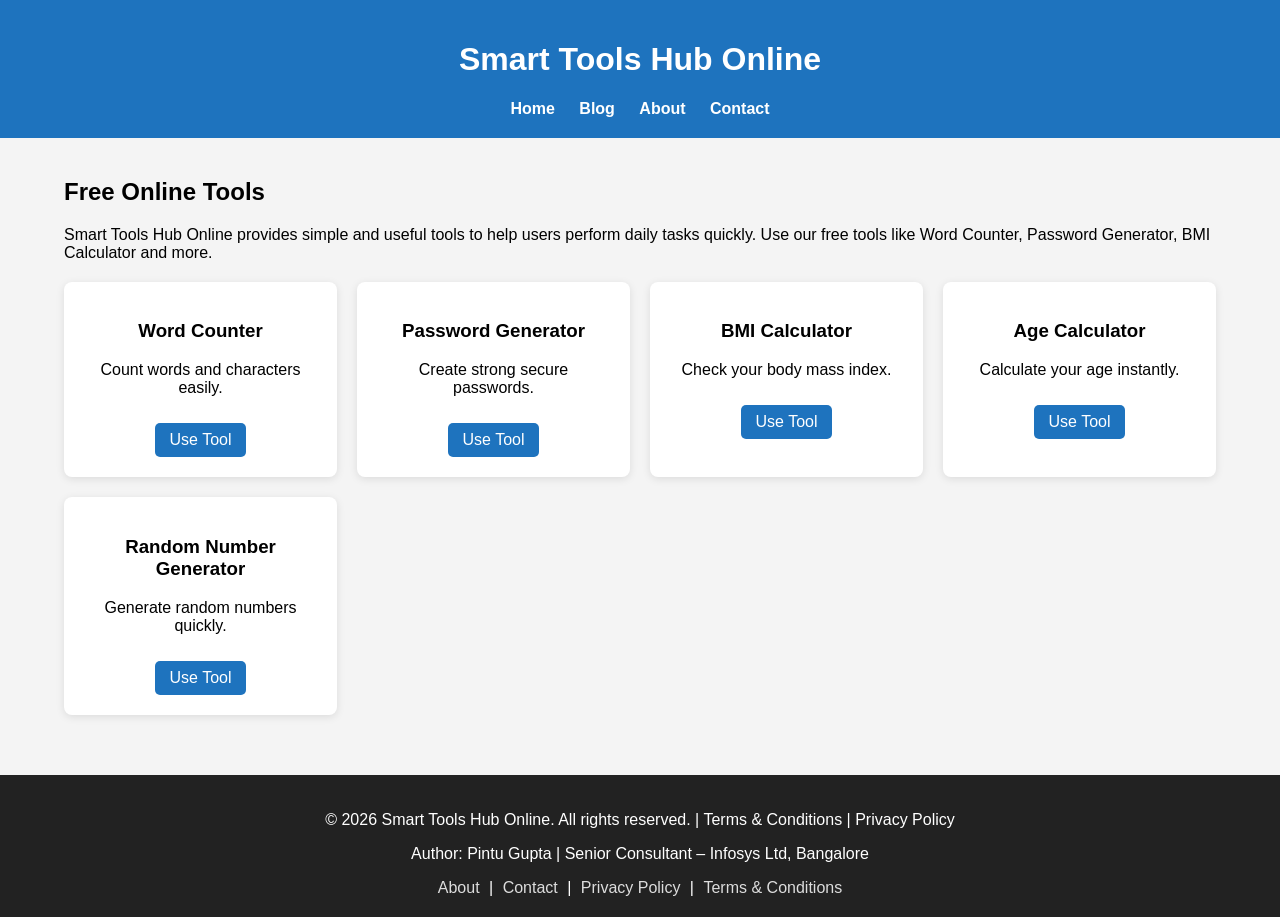
==== index.html @ 88bafcee "Update index.html Updated index.html file" ====
<!DOCTYPE html>
<html lang="en">

<head>

<meta charset="UTF-8">
<meta name="viewport" content="width=device-width, initial-scale=1.0">

<title>Smart Tools Hub Online</title>

<meta name="description" content="Free online tools including word counter, password generator, BMI calculator, age calculator and more.">

<link rel="stylesheet" href="css/style.css">

<style>

body{
font-family: Arial, sans-serif;
margin:0;
background:#f4f4f4;
}

header{
background:#1e73be;
color:white;
padding:20px;
text-align:center;
}

nav{
margin-top:10px;
}

nav a{
color:white;
margin:10px;
text-decoration:none;
font-weight:bold;
}

nav a:hover{
text-decoration:underline;
}

.container{
width:90%;
margin:auto;
padding:20px;
}

.tools-grid{
display:grid;
grid-template-columns:repeat(auto-fit,minmax(220px,1fr));
gap:20px;
margin-top:20px;
}

.tool-card{
background:white;
padding:20px;
border-radius:8px;
box-shadow:0 2px 8px rgba(0,0,0,0.1);
text-align:center;
}

.tool-card a{
display:inline-block;
margin-top:10px;
padding:8px 15px;
background:#1e73be;
color:white;
text-decoration:none;
border-radius:5px;
}

footer{
background:#222;
color:white;
text-align:center;
padding:20px;
margin-top:40px;
}

footer a{
color:#ddd;
text-decoration:none;
margin:0 5px;
}

</style>

</head>

<body>

<header>

<h1>Smart Tools Hub Online</h1>

<nav>
<a href="/">Home</a>
<a href="/blog.html">Blog</a>
<a href="about.html">About</a>
<a href="contact.html">Contact</a>
</nav>

</header>

<div class="container">

<h2>Free Online Tools</h2>

<p>
Smart Tools Hub Online provides simple and useful tools to help users perform daily tasks quickly.
Use our free tools like Word Counter, Password Generator, BMI Calculator and more.
</p>

<div class="tools-grid">

<div class="tool-card">
<h3>Word Counter</h3>
<p>Count words and characters easily.</p>
<a href="tools/word-counter.html">Use Tool</a>
</div>

<div class="tool-card">
<h3>Password Generator</h3>
<p>Create strong secure passwords.</p>
<a href="tools/password-generator.html">Use Tool</a>
</div>

<div class="tool-card">
<h3>BMI Calculator</h3>
<p>Check your body mass index.</p>
<a href="tools/bmi-calculator.html">Use Tool</a>
</div>

<div class="tool-card">
<h3>Age Calculator</h3>
<p>Calculate your age instantly.</p>
<a href="tools/age-calculator.html">Use Tool</a>
</div>

<div class="tool-card">
<h3>Random Number Generator</h3>
<p>Generate random numbers quickly.</p>
<a href="tools/random-number.html">Use Tool</a>
</div>

</div>

</div>

<footer>

<p>© 2026 Smart Tools Hub Online. All rights reserved. | Terms & Conditions | Privacy Policy</p>

<p>
Author: Pintu Gupta | Senior Consultant – Infosys Ltd, Bangalore
</p>

<a href="about.html">About</a> |
<a href="contact.html">Contact</a> |
<a href="privacy.html">Privacy Policy</a> |
<a href="terms.html">Terms & Conditions</a>

</footer>

</body>

</html>
---- css/style.css ----
body{
font-family:Arial;
margin:0;
background:#f5f5f5;
}

header{
background:#222;
color:white;
padding:15px;
}

nav a{
color:white;
margin-right:15px;
text-decoration:none;
}

.container{
padding:30px;
}

footer{
background:#222;
color:white;
text-align:center;
padding:20px;
margin-top:40px;
}

input,textarea{
padding:8px;
margin:5px;
}

button{
padding:8px 15px;
cursor:pointer;
}
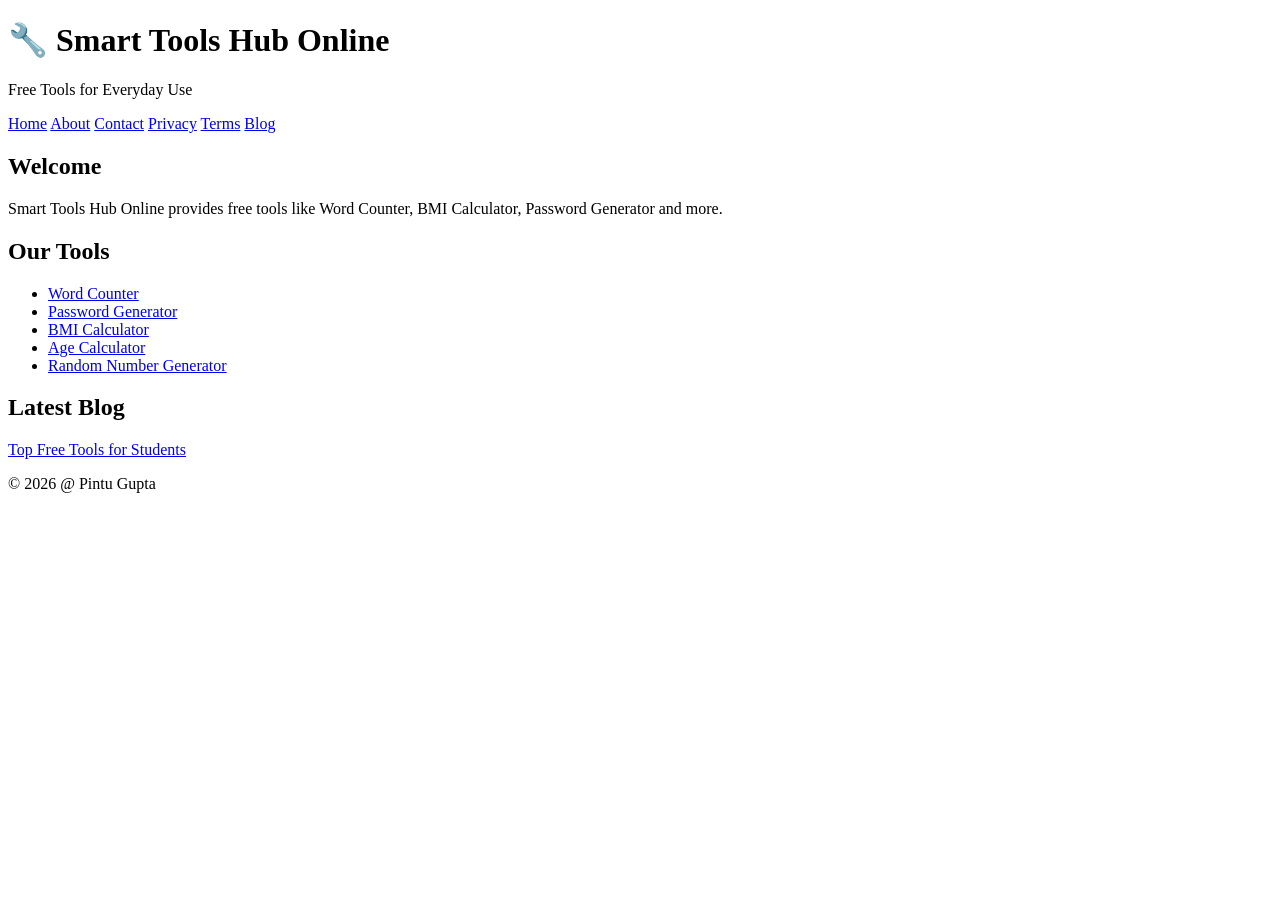
==== commit bb9f8718: "Update index.html" ====
--- a/index.html
+++ b/index.html
@@ -1,171 +1,62 @@
 <!DOCTYPE html>
 <html lang="en">
-
 <head>
-
 <meta charset="UTF-8">
 <meta name="viewport" content="width=device-width, initial-scale=1.0">
-
 <title>Smart Tools Hub Online</title>
 
-<meta name="description" content="Free online tools including word counter, password generator, BMI calculator, age calculator and more.">
+<script async src="https://pagead2.googlesyndication.com/pagead/js/adsbygoogle.js?client=ca-pub-XXXXXXXX"
+crossorigin="anonymous"></script>
 
-<link rel="stylesheet" href="css/style.css">
-
-<style>
-
-body{
-font-family: Arial, sans-serif;
-margin:0;
-background:#f4f4f4;
-}
-
-header{
-background:#1e73be;
-color:white;
-padding:20px;
-text-align:center;
-}
-
-nav{
-margin-top:10px;
-}
-
-nav a{
-color:white;
-margin:10px;
-text-decoration:none;
-font-weight:bold;
-}
-
-nav a:hover{
-text-decoration:underline;
-}
-
-.container{
-width:90%;
-margin:auto;
-padding:20px;
-}
-
-.tools-grid{
-display:grid;
-grid-template-columns:repeat(auto-fit,minmax(220px,1fr));
-gap:20px;
-margin-top:20px;
-}
-
-.tool-card{
-background:white;
-padding:20px;
-border-radius:8px;
-box-shadow:0 2px 8px rgba(0,0,0,0.1);
-text-align:center;
-}
-
-.tool-card a{
-display:inline-block;
-margin-top:10px;
-padding:8px 15px;
-background:#1e73be;
-color:white;
-text-decoration:none;
-border-radius:5px;
-}
-
-footer{
-background:#222;
-color:white;
-text-align:center;
-padding:20px;
-margin-top:40px;
-}
-
-footer a{
-color:#ddd;
-text-decoration:none;
-margin:0 5px;
-}
-
-</style>
-
+<link rel="stylesheet" href="style.css">
 </head>
 
 <body>
 
 <header>
-
-<h1>Smart Tools Hub Online</h1>
+<h1>🔧 Smart Tools Hub Online</h1>
+<p>Free Tools for Everyday Use</p>
 
 <nav>
-<a href="/">Home</a>
-<a href="/blog.html">Blog</a>
+<a href="index.html">Home</a>
 <a href="about.html">About</a>
 <a href="contact.html">Contact</a>
+<a href="privacy.html">Privacy</a>
+<a href="terms.html">Terms</a>
+<a href="blog.html">Blog</a>
 </nav>
-
 </header>
 
-<div class="container">
+<main>
 
-<h2>Free Online Tools</h2>
+<section>
+<h2>Welcome</h2>
+<p>
+Smart Tools Hub Online provides free tools like Word Counter, BMI Calculator, Password Generator and more.
+</p>
+</section>
 
-<p>
-Smart Tools Hub Online provides simple and useful tools to help users perform daily tasks quickly.
-Use our free tools like Word Counter, Password Generator, BMI Calculator and more.
-</p>
+<section>
+<h2>Our Tools</h2>
+<ul>
+<li><a href="wordcounter.html">Word Counter</a></li>
+<li><a href="passwordgenerator.html">Password Generator</a></li>
+<li><a href="bmicalculator.html">BMI Calculator</a></li>
+<li><a href="agecalculator.html">Age Calculator</a></li>
+<li><a href="randomnumber.html">Random Number Generator</a></li>
+</ul>
+</section>
 
-<div class="tools-grid">
+<section>
+<h2>Latest Blog</h2>
+<a href="blog.html">Top Free Tools for Students</a>
+</section>
 
-<div class="tool-card">
-<h3>Word Counter</h3>
-<p>Count words and characters easily.</p>
-<a href="tools/word-counter.html">Use Tool</a>
-</div>
-
-<div class="tool-card">
-<h3>Password Generator</h3>
-<p>Create strong secure passwords.</p>
-<a href="tools/password-generator.html">Use Tool</a>
-</div>
-
-<div class="tool-card">
-<h3>BMI Calculator</h3>
-<p>Check your body mass index.</p>
-<a href="tools/bmi-calculator.html">Use Tool</a>
-</div>
-
-<div class="tool-card">
-<h3>Age Calculator</h3>
-<p>Calculate your age instantly.</p>
-<a href="tools/age-calculator.html">Use Tool</a>
-</div>
-
-<div class="tool-card">
-<h3>Random Number Generator</h3>
-<p>Generate random numbers quickly.</p>
-<a href="tools/random-number.html">Use Tool</a>
-</div>
-
-</div>
-
-</div>
+</main>
 
 <footer>
-
-<p>© 2026 Smart Tools Hub Online. All rights reserved. | Terms & Conditions | Privacy Policy</p>
-
-<p>
-Author: Pintu Gupta | Senior Consultant – Infosys Ltd, Bangalore
-</p>
-
-<a href="about.html">About</a> |
-<a href="contact.html">Contact</a> |
-<a href="privacy.html">Privacy Policy</a> |
-<a href="terms.html">Terms & Conditions</a>
-
+<p>© 2026 @ Pintu Gupta</p>
 </footer>
 
 </body>
-
 </html>
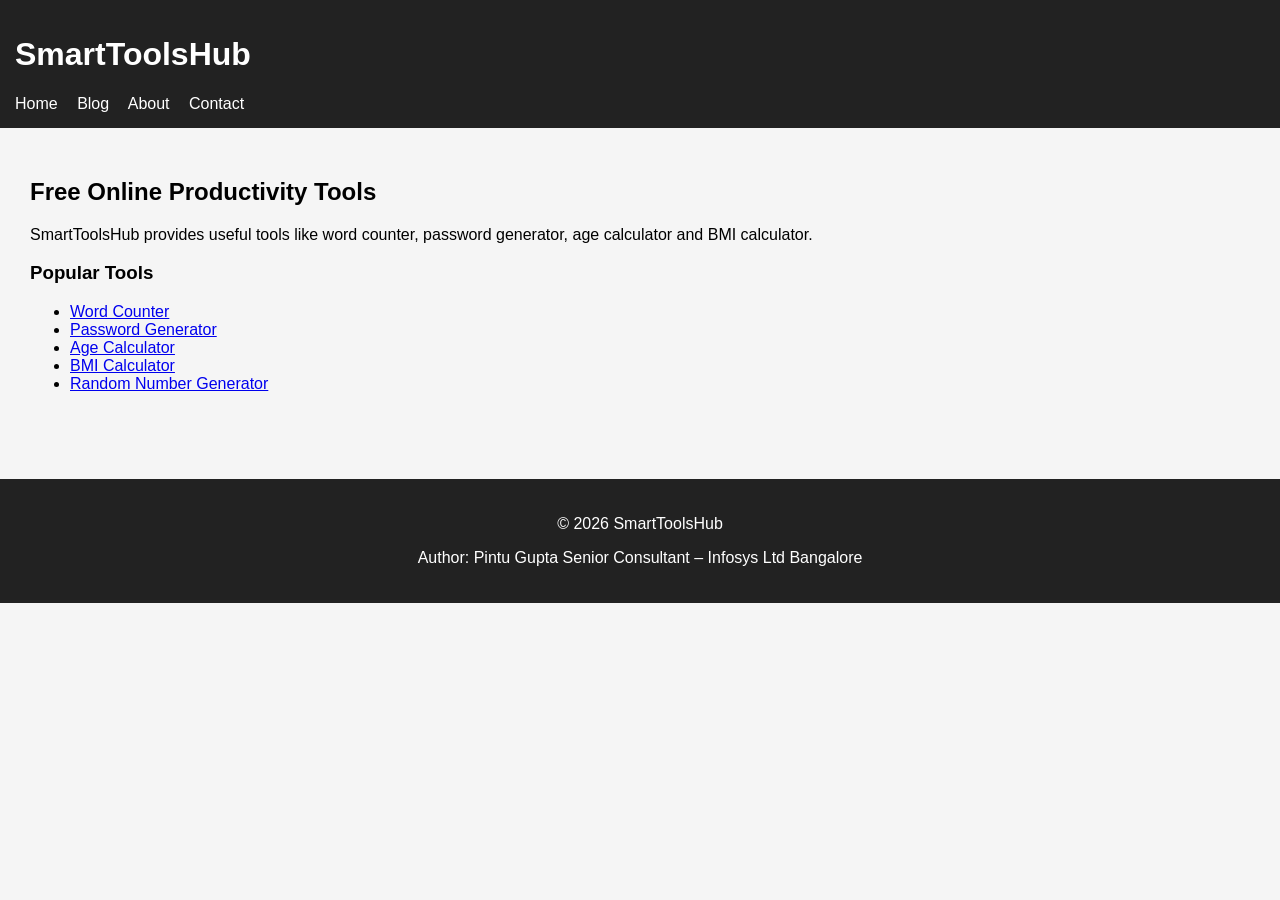
==== commit 3a7c6d87: "Update index.html" ====
--- a/index.html
+++ b/index.html
@@ -1,61 +1,65 @@
 <!DOCTYPE html>
-<html lang="en">
+<html>
 <head>
-<meta charset="UTF-8">
-<meta name="viewport" content="width=device-width, initial-scale=1.0">
-<title>Smart Tools Hub Online</title>
 
-<script async src="https://pagead2.googlesyndication.com/pagead/js/adsbygoogle.js?client=ca-pub-XXXXXXXX"
-crossorigin="anonymous"></script>
+<title>SmartToolsHub - Free Online Tools</title>
 
-<link rel="stylesheet" href="style.css">
+<meta name="viewport" content="width=device-width, initial-scale=1">
+
+<link rel="stylesheet" href="css/style.css">
+
+<script async data-ad-client="ca-pub-1234567890123456"
+src="https://pagead2.googlesyndication.com/pagead/js/adsbygoogle.js"></script>
+
 </head>
 
 <body>
 
 <header>
-<h1>🔧 Smart Tools Hub Online</h1>
-<p>Free Tools for Everyday Use</p>
+
+<h1>SmartToolsHub</h1>
 
 <nav>
 <a href="index.html">Home</a>
+<a href="blog.html">Blog</a>
 <a href="about.html">About</a>
 <a href="contact.html">Contact</a>
-<a href="privacy.html">Privacy</a>
-<a href="terms.html">Terms</a>
-<a href="blog.html">Blog</a>
 </nav>
+
 </header>
 
-<main>
+<div class="container">
 
-<section>
-<h2>Welcome</h2>
+<h2>Free Online Productivity Tools</h2>
+
 <p>
-Smart Tools Hub Online provides free tools like Word Counter, BMI Calculator, Password Generator and more.
+SmartToolsHub provides useful tools like word counter,
+password generator, age calculator and BMI calculator.
 </p>
-</section>
 
-<section>
-<h2>Our Tools</h2>
+<h3>Popular Tools</h3>
+
 <ul>
-<li><a href="wordcounter.html">Word Counter</a></li>
-<li><a href="passwordgenerator.html">Password Generator</a></li>
-<li><a href="bmicalculator.html">BMI Calculator</a></li>
-<li><a href="agecalculator.html">Age Calculator</a></li>
-<li><a href="randomnumber.html">Random Number Generator</a></li>
+
+<li><a href="tools/word-counter.html">Word Counter</a></li>
+<li><a href="tools/password-generator.html">Password Generator</a></li>
+<li><a href="tools/age-calculator.html">Age Calculator</a></li>
+<li><a href="tools/bmi-calculator.html">BMI Calculator</a></li>
+<li><a href="tools/random-number.html">Random Number Generator</a></li>
+
 </ul>
-</section>
 
-<section>
-<h2>Latest Blog</h2>
-<a href="blog.html">Top Free Tools for Students</a>
-</section>
-
-</main>
+</div>
 
 <footer>
-<p>© 2026 @ Pintu Gupta</p>
+
+<p>© 2026 SmartToolsHub</p>
+
+<p>
+Author: Pintu Gupta  
+Senior Consultant – Infosys Ltd Bangalore
+</p>
+
 </footer>
 
 </body>
--- a/css/style.css
+++ b/css/style.css
@@ -0,0 +1,39 @@
+body{
+font-family:Arial;
+margin:0;
+background:#f5f5f5;
+}
+
+header{
+background:#222;
+color:white;
+padding:15px;
+}
+
+nav a{
+color:white;
+margin-right:15px;
+text-decoration:none;
+}
+
+.container{
+padding:30px;
+}
+
+footer{
+background:#222;
+color:white;
+text-align:center;
+padding:20px;
+margin-top:40px;
+}
+
+input,textarea{
+padding:8px;
+margin:5px;
+}
+
+button{
+padding:8px 15px;
+cursor:pointer;
+}
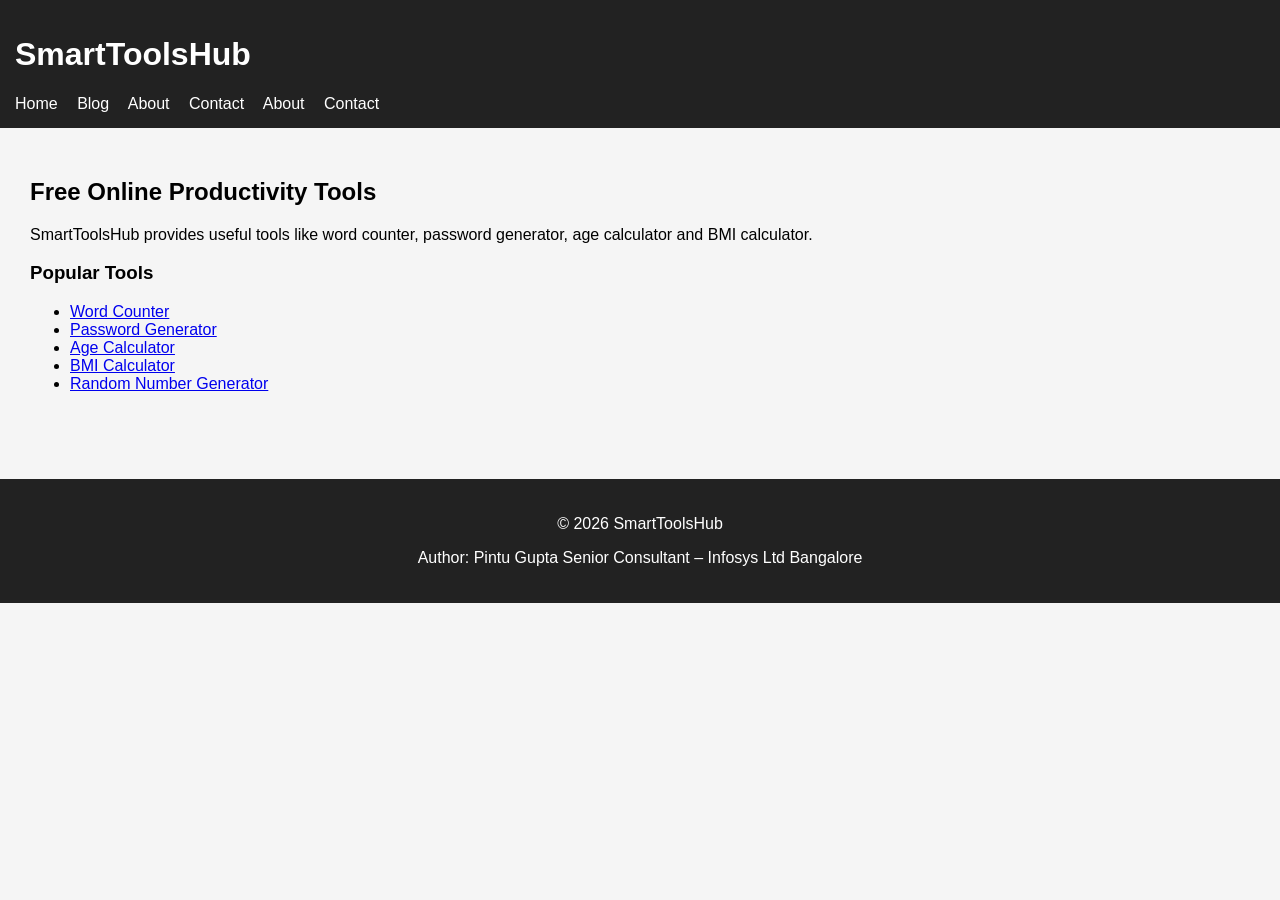
==== commit 98ac51f3: "Update index.html" ====
--- a/index.html
+++ b/index.html
@@ -24,6 +24,8 @@
 <a href="blog.html">Blog</a>
 <a href="about.html">About</a>
 <a href="contact.html">Contact</a>
+<a href="privacy.html">About</a>
+<a href="terms-condition.html">Contact</a>
 </nav>
 
 </header>
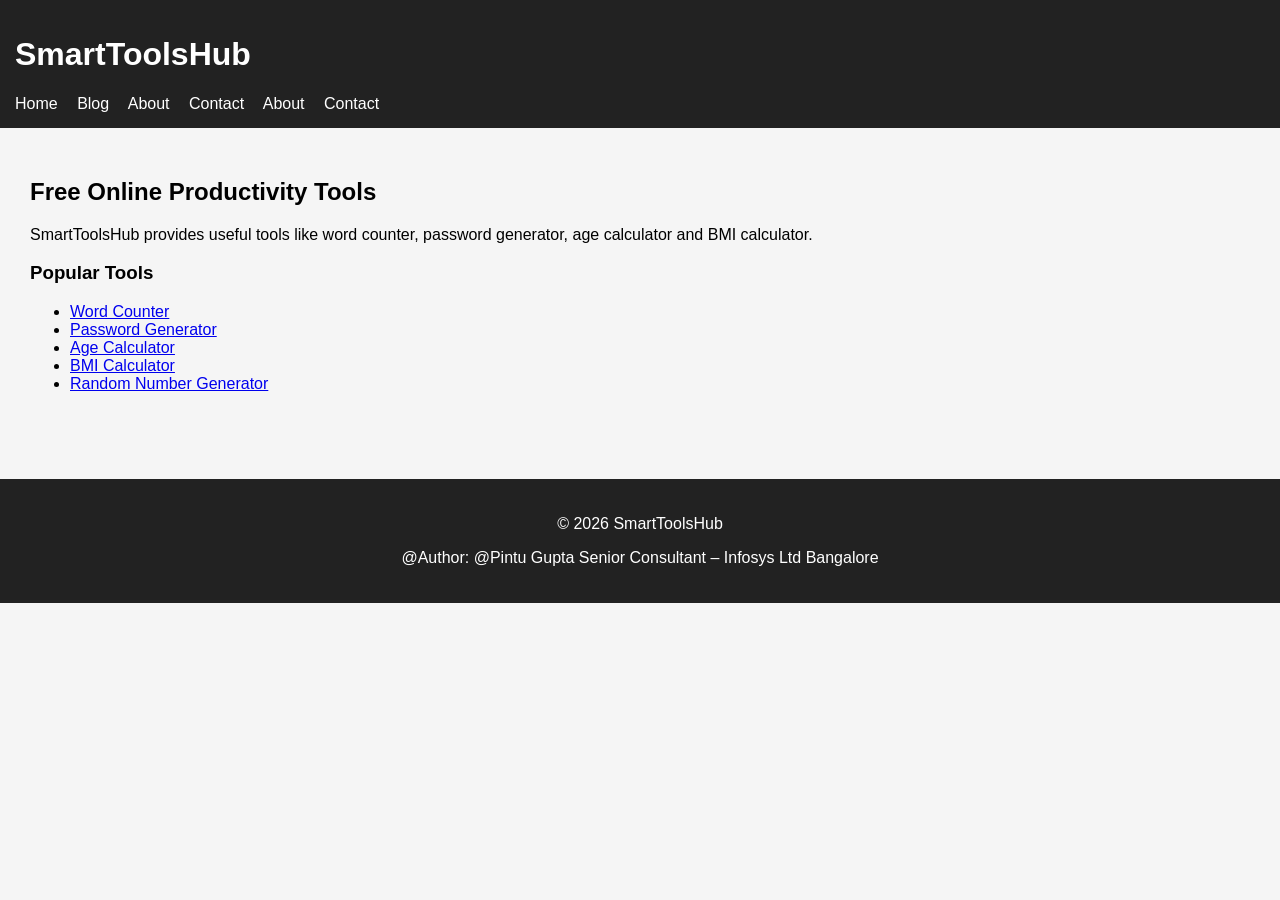
==== commit 12f51359: "Update index.html" ====
--- a/index.html
+++ b/index.html
@@ -58,7 +58,7 @@
 <p>© 2026 SmartToolsHub</p>
 
 <p>
-Author: Pintu Gupta  
+@Author: @Pintu Gupta  
 Senior Consultant – Infosys Ltd Bangalore
 </p>
 
